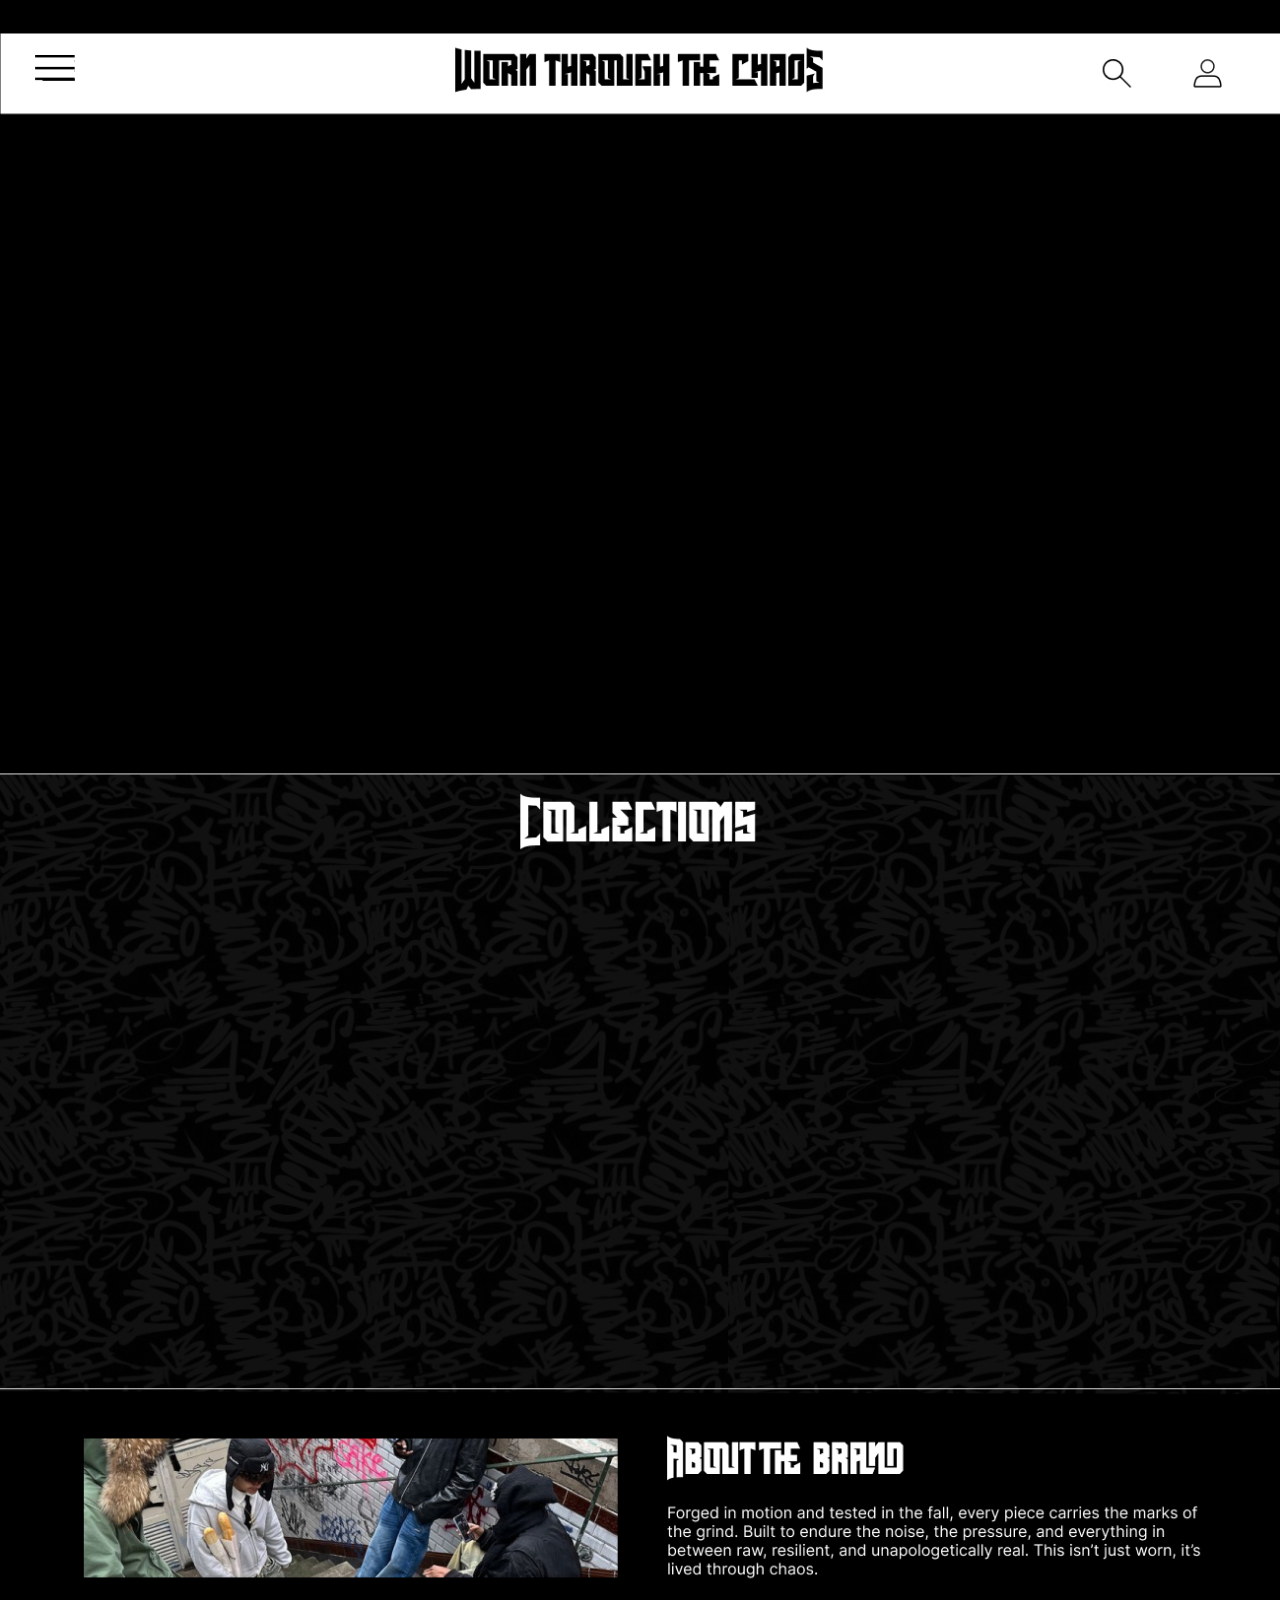
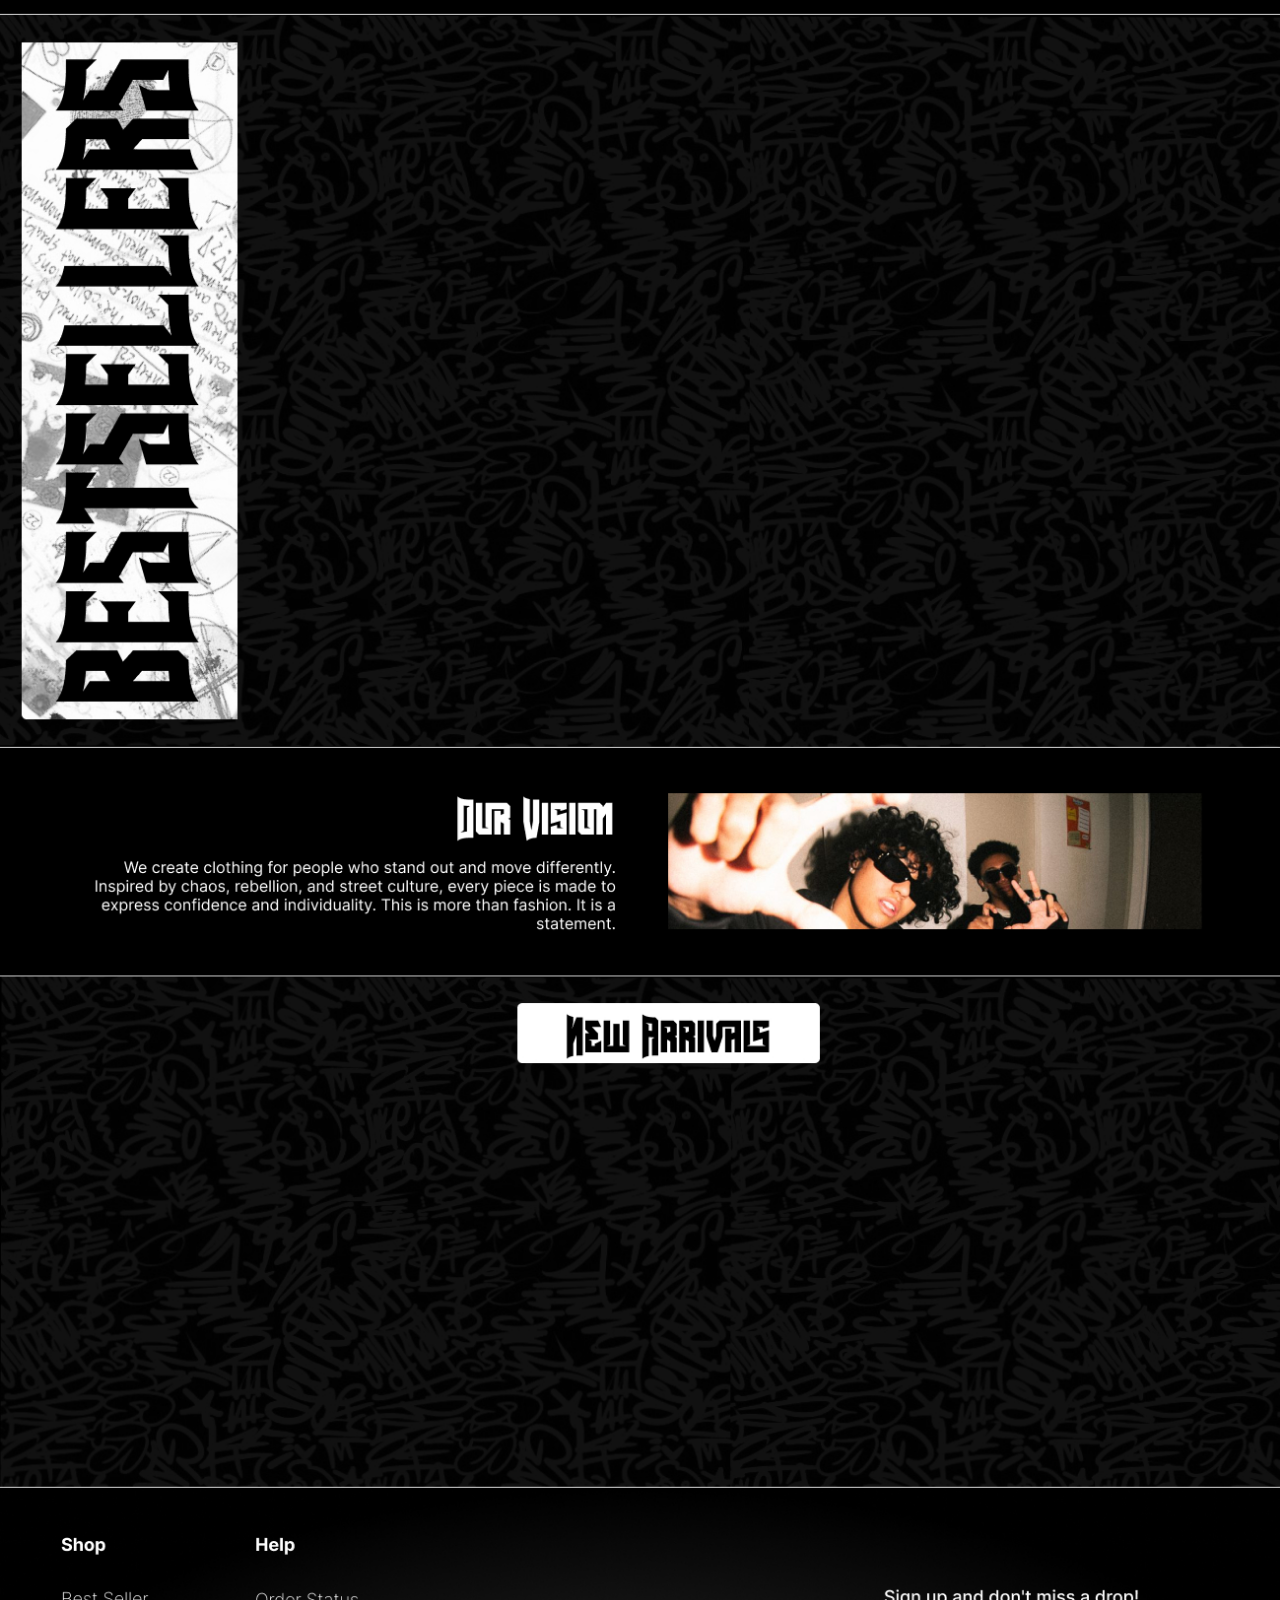
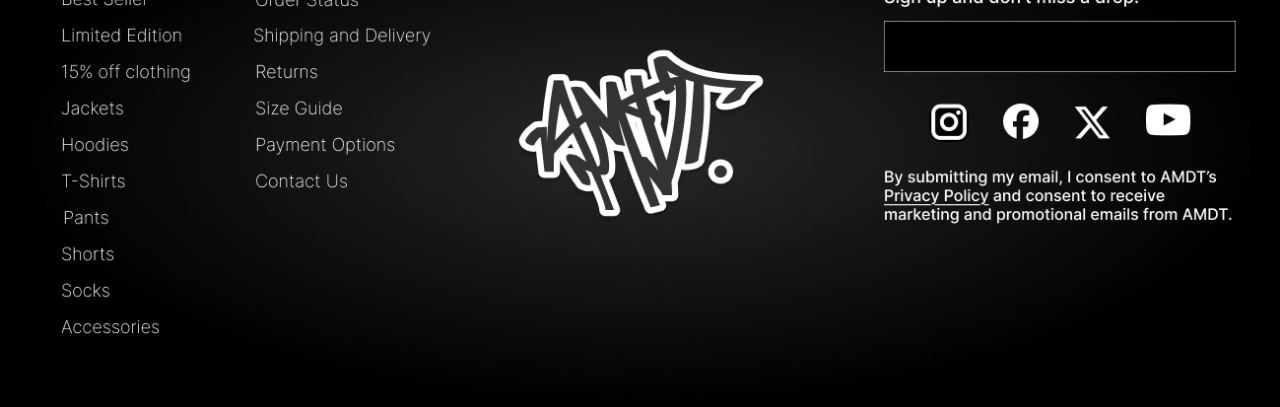
==== A2 Web Programming/HomePage/Index.html @ 8e4f90fe "Add files via upload" ====
<!DOCTYPE html>
<html lang="en">
<head>
    <meta charset="UTF-8">
    <meta name="viewport" content="width=device-width, initial-scale=1.0">
    <title>Worn Through The Chaos</title>

    <style>

        *{
            margin:0;
            padding:0;
            box-sizing:border-box;
        }

        body{
            background:black;
            overflow-x:hidden;
            font-family:Arial, sans-serif;
        }

        /* WEBSITE BACKGROUND */
        .homepage{
            width:100%;
            display:block;
        }

        /* LOOP TEXT */
        .loop-bar{
            position:fixed;
            top:0;
            left:0;
            width:100%;
            height:22px;

            background:black;
            color:white;

            overflow:hidden;
            white-space:nowrap;

            z-index:1000;

            display:flex;
            align-items:center;
        }

        .loop-text{
            display:inline-block;
            padding-left:100%;

            font-size:14px;
            font-weight:bold;

            animation:scrollText 20s linear infinite;
        }

        @keyframes scrollText{

            0%{
                transform:translateX(0);
            }

            100%{
                transform:translateX(-100%);
            }

        }

        /* MAIN CONTAINER */
        .container{
            position:relative;
        }

        /* MENU BUTTON*/
        .menu-button{
            position:absolute;

            top:55px;
            left:35px;

            width:40px;
            cursor:pointer;
            z-index:2000;
        }

        .menu-button img{
            width:100%;
            display:block;
        }

        /* SIDE MENU */
        .side-menu{
            position:fixed;

            top:0;
            left:-300px;

            width:300px;
            height:100vh;

            background:black;

            padding-top:80px;

            transition:0.4s;

            z-index:3000;

            border-right:1px solid white;
        }

        .side-menu.active{
            left:0;
        }

        /* MENU LINKS */
        .side-menu a{
            display:block;

            color:white;
            text-decoration:none;

            font-size:20px;

            padding:20px 30px;

            transition:0.3s;
        }

        .side-menu a:hover{
            background:white;
            color:black;
        }

        /* CLOSE BUTTON */
        .close-btn{
            position:absolute;

            top:20px;
            right:25px;

            color:white;
            font-size:35px;

            cursor:pointer;
        }

        /* Video Overlay */
        .video-section{
            position:absolute;

            /* Adjust these values if needed */
            top:112px;
            left:0;

            width:100%;
            height:646px;

            overflow:hidden;
        }

        .video-section video{
            width:100%;
            height:100%;
            object-fit:cover;
        }

        /* Main Container */
        .container{
            position:relative;
            width:100%;
        }

    </style>

</head>

<body>

    <!-- LOOP TEXT -->
    <div class="loop-bar">

        <div class="loop-text">
            NEW COLLECTION OFF 15% // NEW COLLECTION OFF 15% // NEW COLLECTION OFF 15% // NEW COLLECTION OFF 15% // NEW COLLECTION OFF 15% // NEW COLLECTION OFF 15% //
        </div>

    </div>

    <div class="container">

        <!-- MENU BUTTON -->
        <div class="menu-button" onclick="openMenu()">

            <img src="Images\MenuButton.jpg">

        </div>

        <!-- SIDE MENU -->
        <div class="side-menu" id="sideMenu">

            <div class="close-btn" onclick="closeMenu()">
                ×
            </div>

            <a href="Index.html">Home Page</a>
            <a href="jackets.html">Jackets</a>
            <a href="hoodies.html">Hoodies</a>
            <a href="tshirts.html">T-Shirts</a>
            <a href="pants.html">Pants</a>
            <a href="shorts.html">Shorts</a>
            <a href="socks.html">Socks</a>
            <a href="accessories.html">Accessories</a>

        </div>

         <!-- VIDEO SECTION -->
<div class="video-section">

    <video autoplay muted loop playsinline>

        <source src="Images\Web_Video.mp4">

    </video>

</div>

<!-- BACKGROUND IMAGE -->
<img class="homepage" src="Images\WEBHomepage.jpg">
    <script>

        function openMenu(){

            document.getElementById("sideMenu").classList.add("active");

        }

        function closeMenu(){

            document.getElementById("sideMenu").classList.remove("active");

        }

    </script>

</body>
</html>
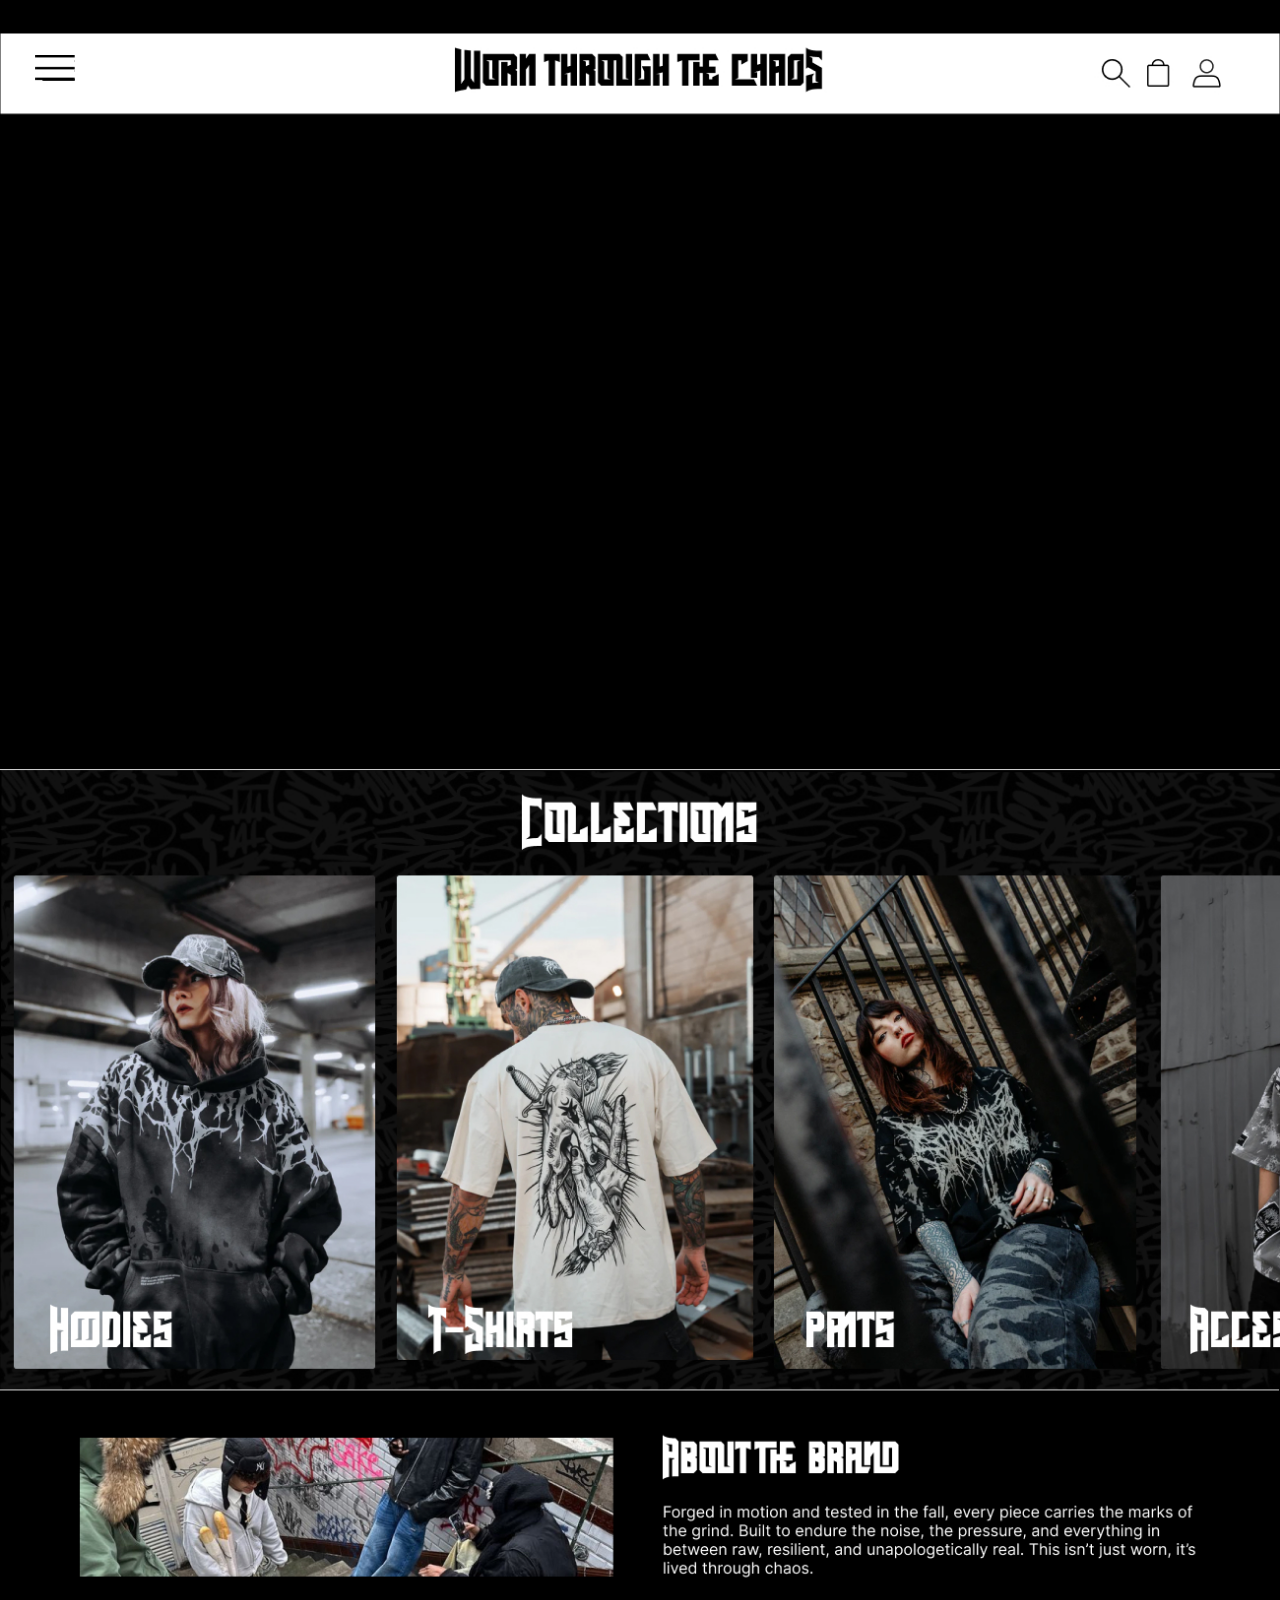
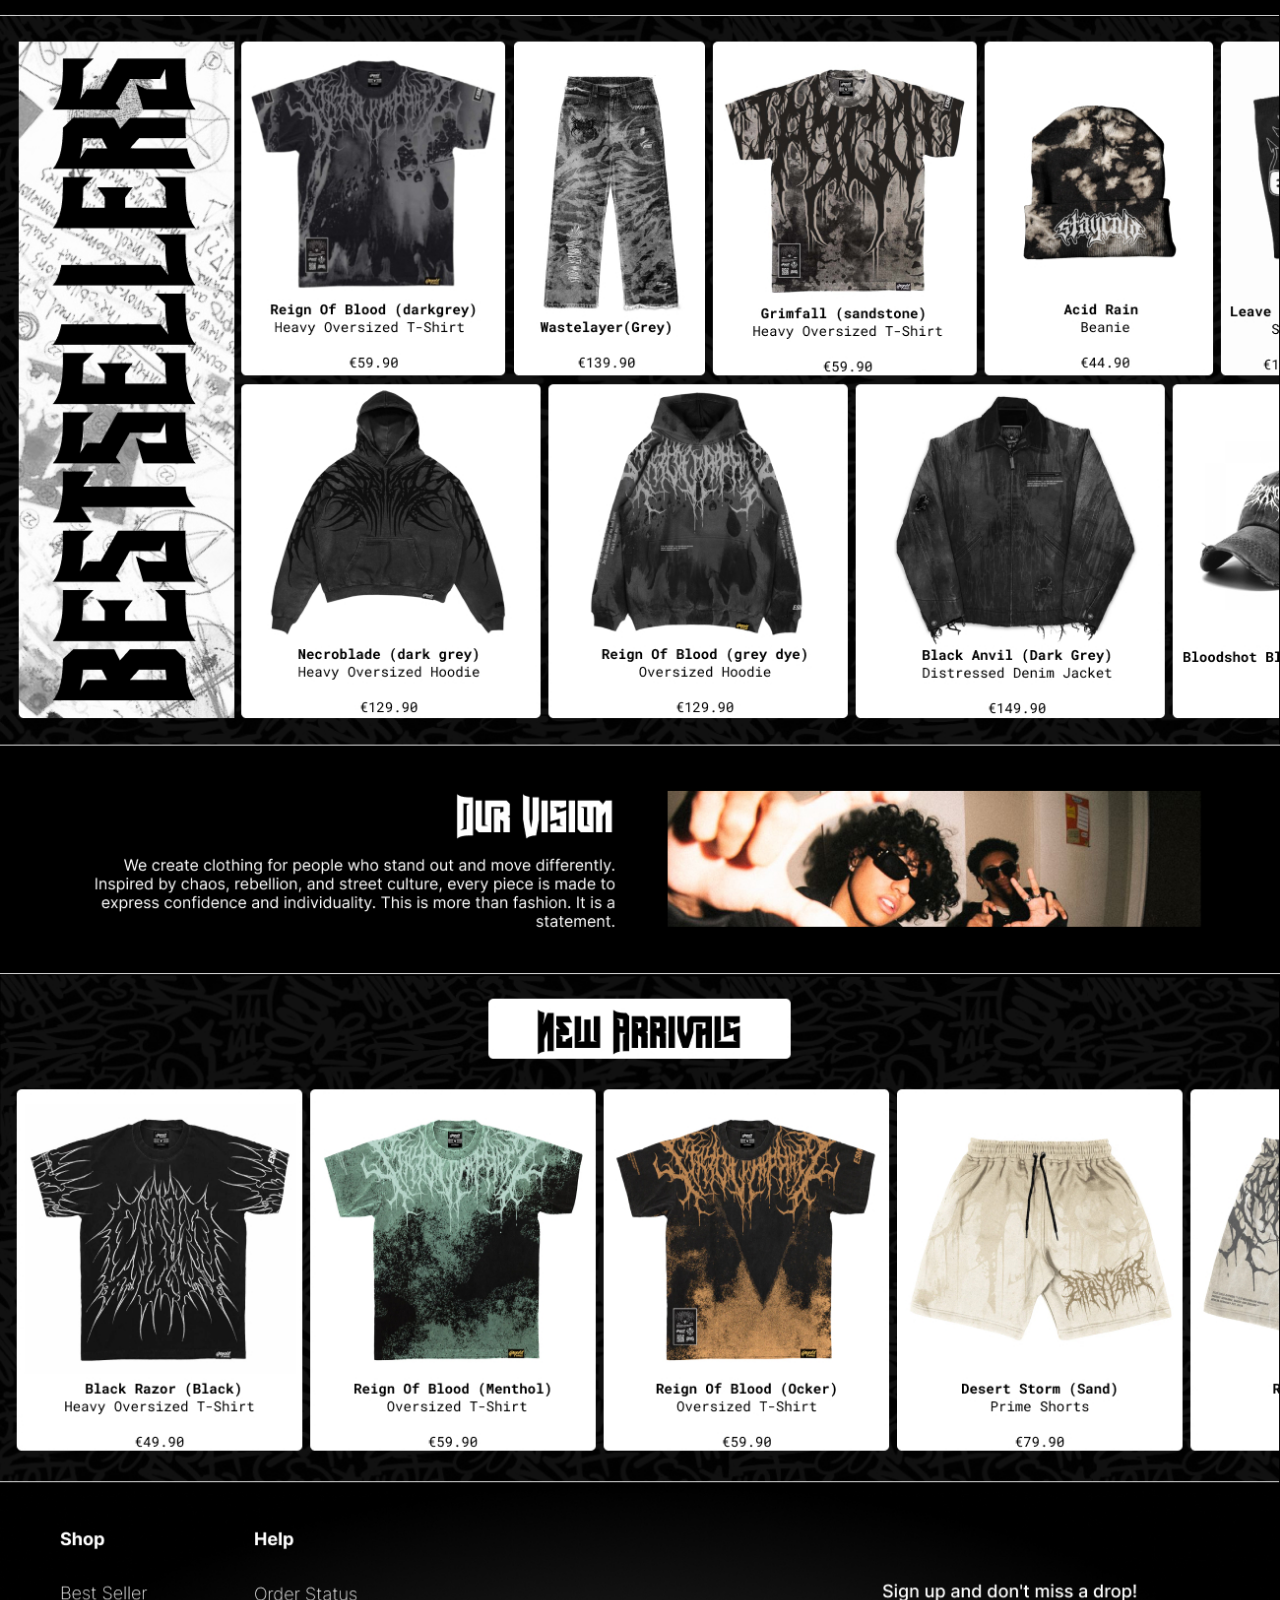
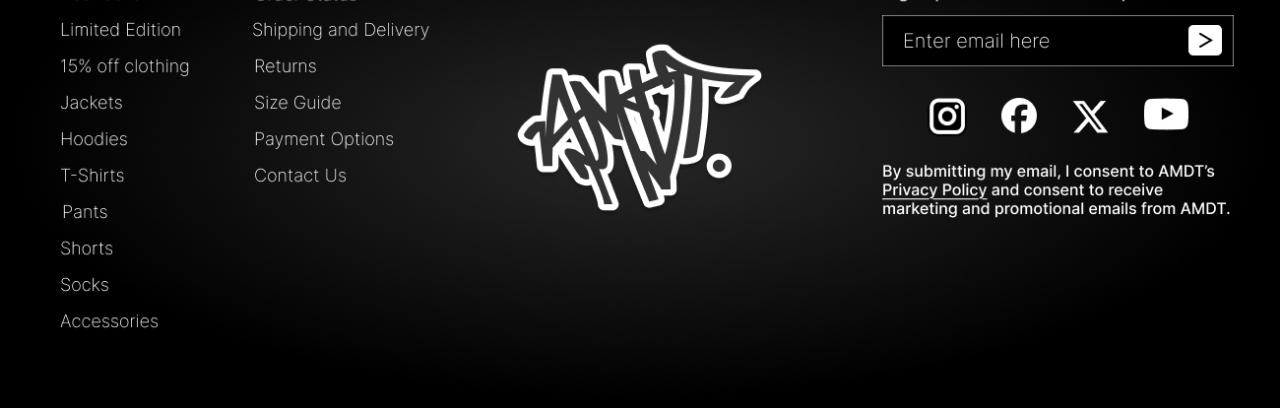
==== commit 42d94632: "Update Index.html" ====
--- a/A2 Web Programming/HomePage/Index.html
+++ b/A2 Web Programming/HomePage/Index.html
@@ -226,7 +226,7 @@
 </div>
 
 <!-- BACKGROUND IMAGE -->
-<img class="homepage" src="Images\WEBHomepage.jpg">
+<img class="homepage" src="Images\WEB.jpg">
     <script>
 
         function openMenu(){
@@ -244,4 +244,4 @@
     </script>
 
 </body>
-</html>+</html>
